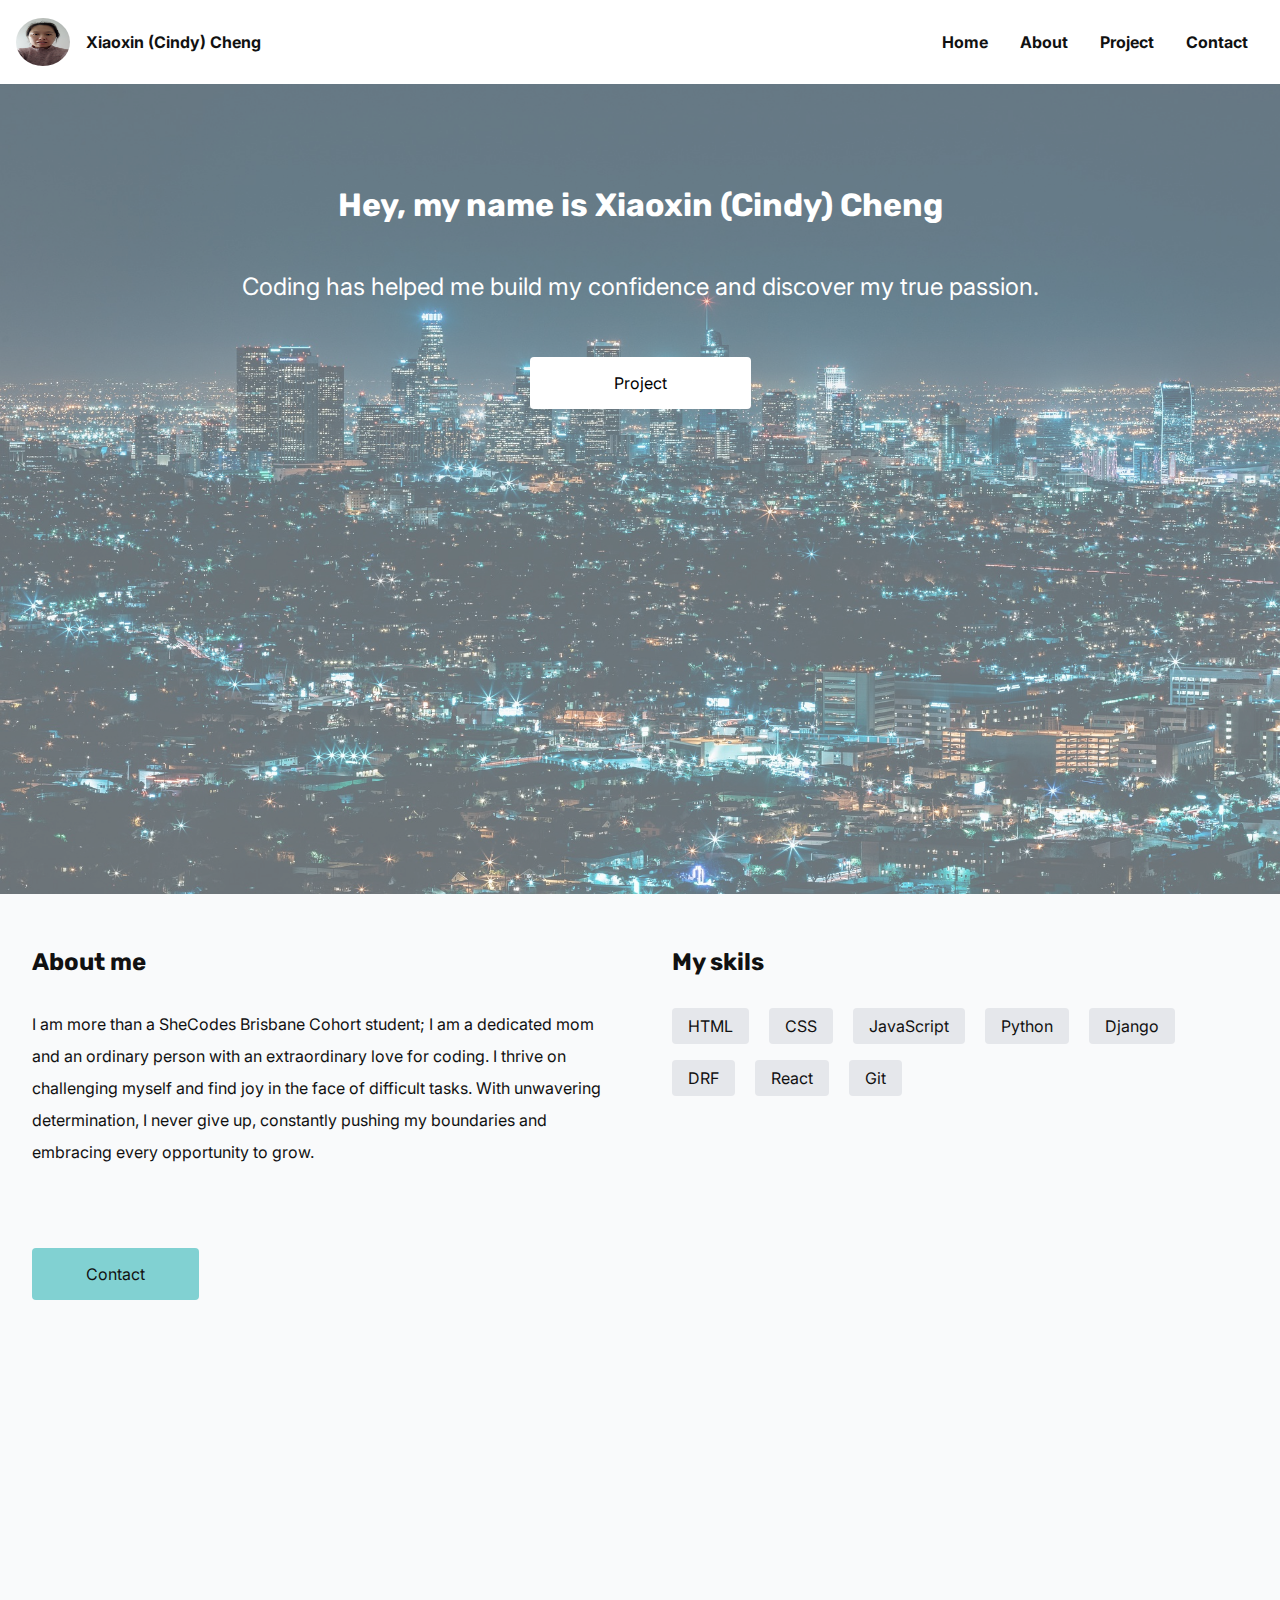
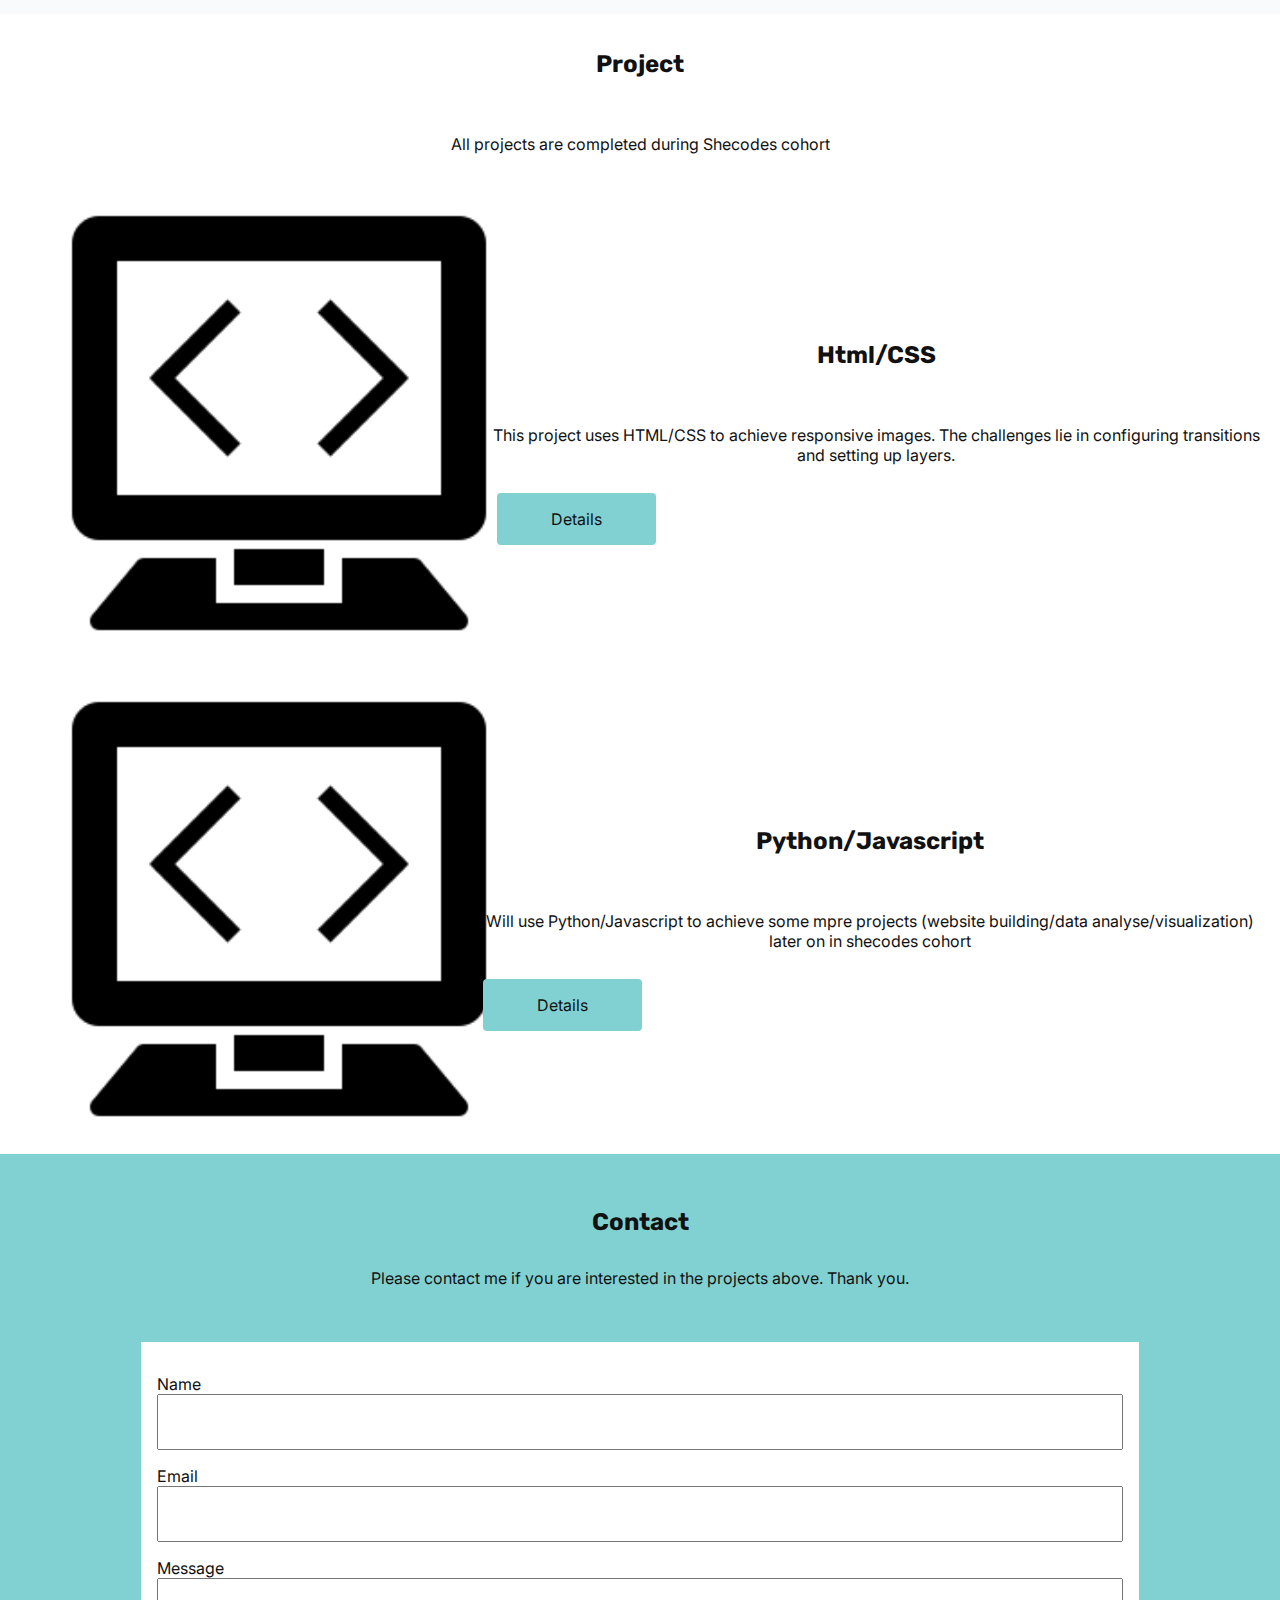
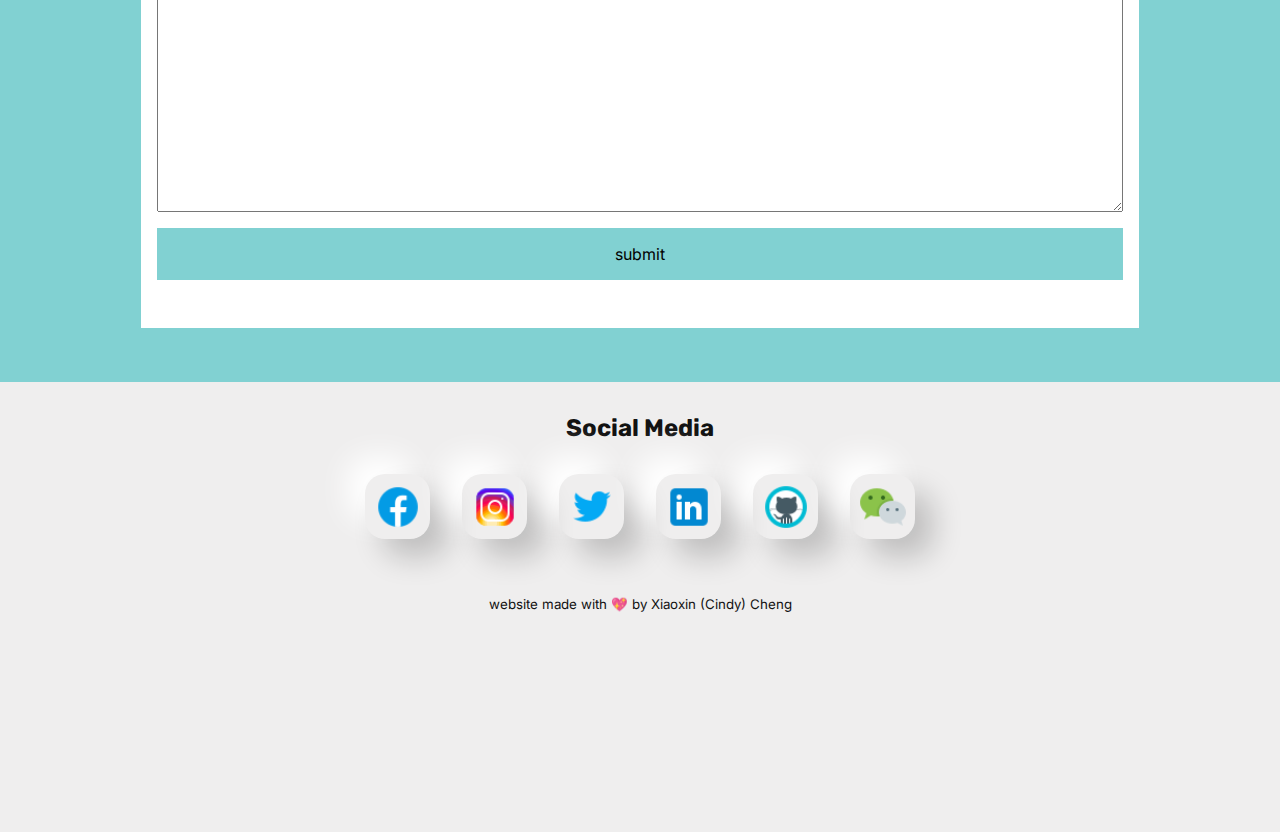
==== index.html @ 11579ec8 "update portifolio" ====
<!DOCTYPE html>
<html lang="en">
  <head>
    <meta charset="UTF-8" />
    <meta http-equiv="X-UA-Compatible" content="IE=edge" />
    <meta name="viewport" content="width=device-width, initial-scale=1.0" />
    <title>Cindy Cheng's Portfolio</title>
    <link rel="stylesheet" href="css/portfolio.css" />
  </head>
  <header>
    <div id="header_container">
      <div class="header_logocontainer">
        <img src="image/personal_photo.jpg" alt="" />
        <p>Xiaoxin (Cindy) Cheng</p>
      </div>
      <button class="hamburger_button">
        <svg
          xmlns="http://www.w3.org/2000/svg"
          viewBox="0 0 24 24"
          fill="currentColor"
          class="hamburger-icon"
        >
          <path
            fill-rule="evenodd"
            d="M3 6.75A.75.75 0 013.75 6h16.5a.75.75 0 010 1.5H3.75A.75.75 0 013 6.75zM3 12a.75.75 0 01.75-.75h16.5a.75.75 0 010 1.5H3.75A.75.75 0 013 12zm0 5.25a.75.75 0 01.75-.75h16.5a.75.75 0 010 1.5H3.75a.75.75 0 01-.75-.75z"
            clip-rule="evenodd"
          />
        </svg>
      </button>

      <div class="header_nav">
        <ul>
          <li>
            <a href="#header_container">Home</a>
          </li>
        </ul>
        <ul>
          <li>
            <a href="#homeabout">About</a>
          </li>
        </ul>
        <ul>
          <li>
            <a href="#project">Project</a>
          </li>
        </ul>
        <ul>
          <li>
            <a href="#contact">Contact</a>
          </li>
        </ul>
      </div>
    </div>
    <div class="mobileheader_nav display-none">
      <ul>
        <li>
          <a href="#header_container">Home</a>
        </li>
      </ul>
      <ul>
        <li>
          <a href="#homeabout">About</a>
        </li>
      </ul>
      <ul>
        <li>
          <a href="#project">Project</a>
        </li>
      </ul>
      <ul>
        <li>
          <a href="#contact">Contact</a>
        </li>
      </ul>
    </div>
  </header>
  <body>
    <section id="homehero">
      <img src="image/architecture-1868667_1920.jpg" alt="background image" />
      <div class="homehero_content">
        <h1>Hey, my name is Xiaoxin (Cindy) Cheng</h1>
        <p>
          Coding has helped me build my confidence and discover my true passion.
        </p>
        <a href="#project" class="homehero_btn">Project</a>
      </div>
    </section>
    <section id="homeabout">
      <div class="intro">
        <h2>About me</h2>
        <p>
          I am more than a SheCodes Brisbane Cohort student; I am a dedicated
          mom and an ordinary person with an extraordinary love for coding. I
          thrive on challenging myself and find joy in the face of difficult
          tasks. With unwavering determination, I never give up, constantly
          pushing my boundaries and embracing every opportunity to grow.
        </p>
        <a class="primary_btn" href="#contact">Contact</a>
      </div>
      <div class="skills">
        <h2>My skils</h2>

        <div>HTML</div>
        <div>CSS</div>
        <div>JavaScript</div>
        <div>Python</div>
        <div>Django</div>
        <div>DRF</div>
        <div>React</div>
        <div>Git</div>
      </div>
    </section>
    <section id="project">
      <h2>Project</h2>
      <p>All projects are completed during Shecodes cohort</p>
      <div class="project1">
        <div class="image">
          <img src="image/icons8-coding-250.png" href="#" />
        </div>
        <div>
          <h2>Html/CSS</h2>
          <p>
            This project uses HTML/CSS to achieve responsive images. The
            challenges lie in configuring transitions and setting up layers.
          </p>
          <a href="project1.html" class="primary_btn">Details</a>
        </div>
      </div>
      <div class="project2">
        <div class="image">
          <img src="image/icons8-coding-250.png" href="#" />
        </div>
        <div>
          <h2>Python/Javascript</h2>
          <p>
            Will use Python/Javascript to achieve some mpre projects (website
            building/data analyse/visualization) later on in shecodes cohort
          </p>
          <a href="" class="primary_btn">Details</a>
        </div>
      </div>
    </section>
    <section id="contact">
      <h2>Contact</h2>
      <p>
        Please contact me if you are interested in the projects above. Thank
        you.
      </p>
      <form action="https://formspree.io/f/mzbqwgpa" method="post">
        <label for="Name">Name</label>
        <input tyle="text" name="name" />
        <lable for="Email">Email</lable>
        <input tyle="email" name="email" />
        <lable for="Message">Message</lable>
        <textarea name="message" rows="10px"></textarea>
        <input type="submit" value="submit" />
      </form>
    </section>
  </body>
  <footer>
    <h2>Social Media</h2>
    <div class="media">
      <div class="media_icon">
        <img src="image/icons8-facebook-48.png" href="#" />
      </div>
      <div class="media_icon">
        <img src="image/icons8-instagram-48.png" href="#" />
      </div>
      <div class="media_icon">
        <img src="image/icons8-twitter-48.png" href="#" />
      </div>
      <div class="media_icon">
        <img src="image/icons8-linkedin-48.png" href="#" />
      </div>
      <div class="media_icon">
        <img src="image/icons8-github-48.png" href="#" />
      </div>
      <div class="media_icon">
        <img src="image/icons8-wechat-48.png" href="#" />
      </div>
    </div>
    <small>website made with 💖 by Xiaoxin (Cindy) Cheng</small>
  </footer>
  <script src="js/script.js"></script>
</html>
---- css/portfolio.css ----
/* Base HTML Styles */
@import url("https://fonts.googleapis.com/css2?family=Inter&family=Rubik:ital,wght@0,400;0,700;1,400&display=swap");

:root {
  --pink: #f38fb1;
  --yellow: #f4d040;
  --green: #57d68d;
  --blue: #5dade2;
  --black: #111111;
  --gray: #c3c3c3;
}

/* CSS Reset */

html {
  box-sizing: border-box;
  font-size: 16px;
  font-family: "Inter", sans-serif;
  color: var(--black);
  scroll-behavior: smooth;
}

*,
*:before,
*:after {
  box-sizing: inherit;
}

h1,
h2,
h3,
h4,
h5,
h6 {
  font-family: "Rubik", sans-serif;
}

body,
h1,
h2,
h3,
h4,
h5,
h6,
p,
ol,
ul {
  margin: 0;
  padding: 0;
}

ol,
ul {
  list-style: none;
}

img {
  max-width: 100%;
  height: auto;
}

input,
button,
textarea,
select {
  font: inherit;
}
/* general */
h2 {
  margin-bottom: 32px;
}
/* header*/
header button {
  all: unset;
}
.hamburger-icon {
  height: 50px;
}
.header_logocontainer img {
  height: 48px;
  width: 54px;
  border-radius: 50%;
}
.header_logocontainer p {
  font-weight: bolder;
}
.header_logocontainer {
  display: flex;
  align-items: center;
  gap: 16px;
}
.header_nav a {
  text-decoration: none;
  color: var(--black);
  display: block;
  text-align: right;
  padding: 16px 16px;
  font-weight: bolder;
}

.header_nav {
  display: none;
}
.mobileheader_nav a {
  text-decoration: none;
  color: black;
  display: block;
  padding: 16px;
  text-align: right;
}
.display-none {
  display: none;
}
@media (min-width: 768px) {
  .mobileheader_nav {
    display: none;
  }
  .hamburger-icon {
    display: none;
  }
  .header_nav {
    display: flex;
  }
}
#header_container {
  display: flex;
  justify-content: space-between;
  padding: 16px 16px;
}
/* Home Section One */

#homehero {
  position: relative;
  width: 100%;
  height: 90vh;
}

#homehero img {
  opacity: 0.6;
  width: 100%;
  height: inherit;
  margin-bottom: 32px;
}

.homehero_content {
  position: absolute;
  top: 16px;
  opacity: 2;
  text-align: center;
  left: 16px;
  right: 16px;
  color: white;
}
@media (min-width: 768px) {
  .homehero_content {
    position: absolute;
    top: 54px;
    opacity: 2;
    text-align: center;
    left: 32px;
    right: 32px;
    color: white;
  }
}
#homehero h1 {
  font-size: 1.2rem;
  padding: 48px 8px;
}
#homehero p {
  font-size: 1rem;
  margin-bottom: 56px;
  margin-left: 8px;
  margin-right: 8px;
}

.homehero_btn {
  color: black;
  text-decoration: none;
  border-radius: 4px;
  background-color: white;
  padding: 16px 54px;
  font-size: 1rem;
  display: inline-block;
  transition: all 0.3s ease-in-out;
}
.homehero_btn:hover {
  outline: 1px solid black;
  box-shadow: 18px 18px 30px rgba(0, 0, 0, 0.5),
    -18px -18px 30px rgba(255, 255, 255, 0.7);
  background-color: rgba(255, 255, 255, 0.7);
  transform: translatey(-10px);
}
@media (min-width: 768px) {
  #homehero h1 {
    font-size: 2rem;
    padding: 48px 8px;
  }
  #homehero p {
    font-size: 1.5rem;
    margin-bottom: 56px;
    margin-left: 8px;
    margin-right: 8px;
  }
  .homehero_btn {
    font-size: 1rem;
    padding: 16px 84px;
  }
}
/* body second section */

#homeabout {
  /* display: flex; */
  height: 150vh;
  background-color: #f9fafb;
}

#homeabout .intro,
.skills {
  /* width: 50%; */
  padding: 32px 32px;
}
@media (min-width: 768px) {
  #homeabout {
    display: flex;
    height: 80vh;
    background-color: #f9fafb;
  }
  #homeabout .intro,
  .skills {
    width: 50%;
    padding: 54px 32px;
  }
}
#homeabout h2 {
  margin-bottom: 32px;
}
#homeabout p {
  line-height: 32px;
}
.primary_btn {
  text-decoration: none;
  color: var(--black);
  background-color: #81d1d2;
  /* 	rgb(129, 209, 210) */
  display: inline-block;
  padding: 16px 54px;
  font-size: 1rem;
  border-radius: 4px;
  transition: all 1s ease;
}
.primary_btn:hover {
  outline: 1px solid black;
  box-shadow: 18px 18px 30px rgba(0, 0, 0, 0.5),
    -18px -18px 30px rgba(255, 255, 255, 0.7);
  transform: translatey(-10px);
}
#homeabout .primary_btn {
  margin-top: 80px;
}

#homeabout .skills div {
  display: inline-block;
  border-color: none;
  border-radius: 4px;
  padding: 8px 16px;
  margin-bottom: 16px;
  margin-right: 16px;
  background-color: #e5e7eb;
}
/* body third section Project */
.project1 {
  display: flex;
  justify-content: space-around;
  align-items: center;
}
.project2 {
  display: flex;
  justify-content: space-around;
  align-items: center;
}
@media (min-width: 768px) {
  .project1 img,
  .project2 img {
    height: 50vh;
    margin: 16px 54px;
  }
}
/* .projectone img {
  display: none;
} */

#project h2,
#project p {
  text-align: center;
  padding: 12px;
}
#project h2 {
  margin-top: 24px;
}
#project p {
  margin-bottom: 16px;
}

#project .primary_btn {
  margin-left: 24px;
}
/* body forth section Contact */
label,
input,
textarea {
  display: block;
  width: 100%;
}
input,
textarea {
  margin-bottom: 16px;
  padding: 16px;
}

#contact h2,
#contact p {
  text-align: center;
}
#contact p {
  margin-bottom: 54px;
}
#contact input[type="submit"] {
  background-color: #81d1d2;
  border: 0;
  margin-top: 8px;
  cursor: pointer;
}

#contact form {
  padding: 32px 16px;
  background-color: white;
  max-width: 80%;
  margin: 0 auto;
}
#contact {
  padding: 54px 16px;
  background-color: #81d1d2;
}
/* footer */
footer {
  padding-top: 32px;
  background-color: #efeeee;
  text-align: center;
  height: 50vh;
  width: 100%;
}

footer img {
  width: 50px;
  transition: all 0.2s ease-out;
}
footer .media_icon {
  height: 65px;
  width: 65px;
  display: flex;
  justify-content: center;
  align-items: center;
  border-radius: 20px;
  box-shadow: 18px 18px 30px rgba(0, 0, 0, 0.2),
    -18px -18px 30px rgba(255, 255, 255, 1);
  transition: all 0.2s ease-out;
}
footer .media {
  display: flex;
  justify-content: center;
  gap: 32px;
  margin-bottom: 54px;
}

footer .media_icon:hover {
  cursor: pointer;
  box-shadow: 0 0 0 rgba(0, 0, 0, 0.2), 0 0 0 rgba(255, 255, 255, 0.8),
    inset 18px 18px 30px rgba(0, 0, 0, 0.1),
    inset -18px -18px 30px rgba(255, 255, 255, 1);
}

footer img:hover {
  width: 48px;
}
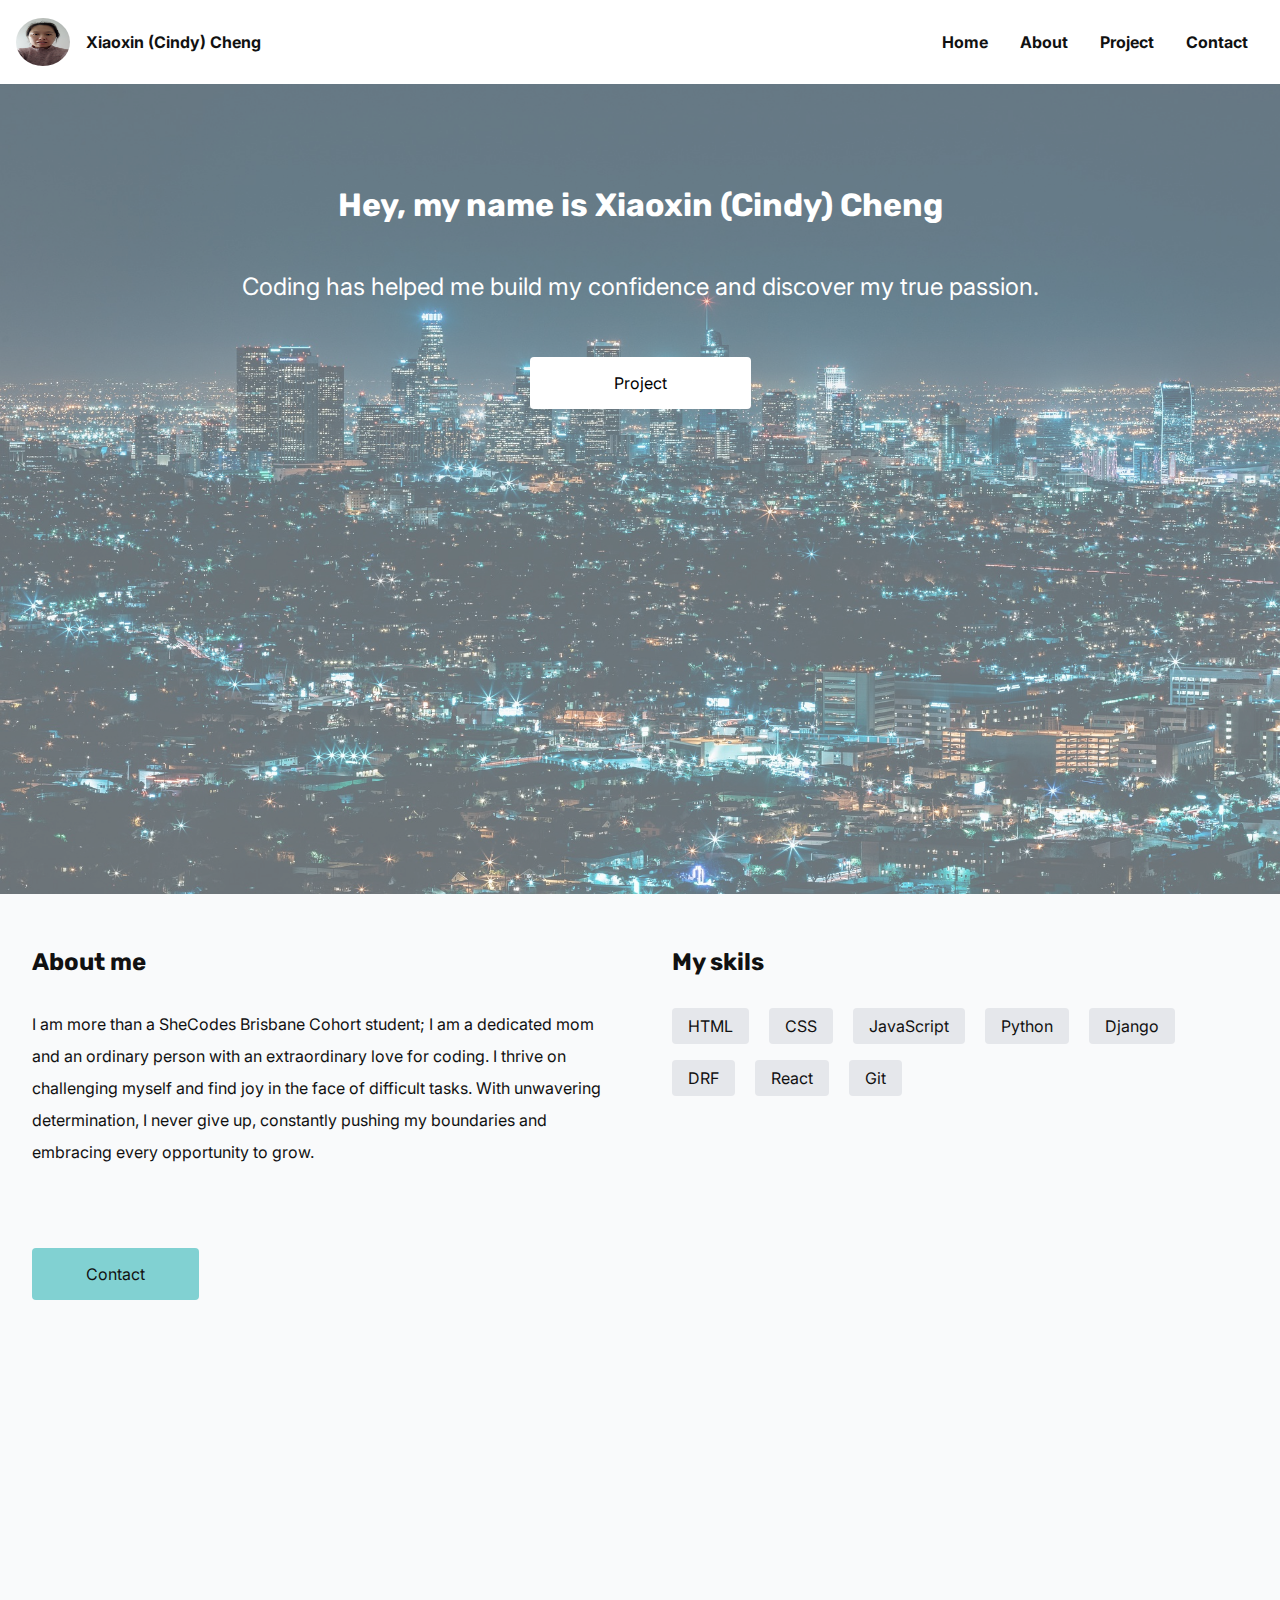
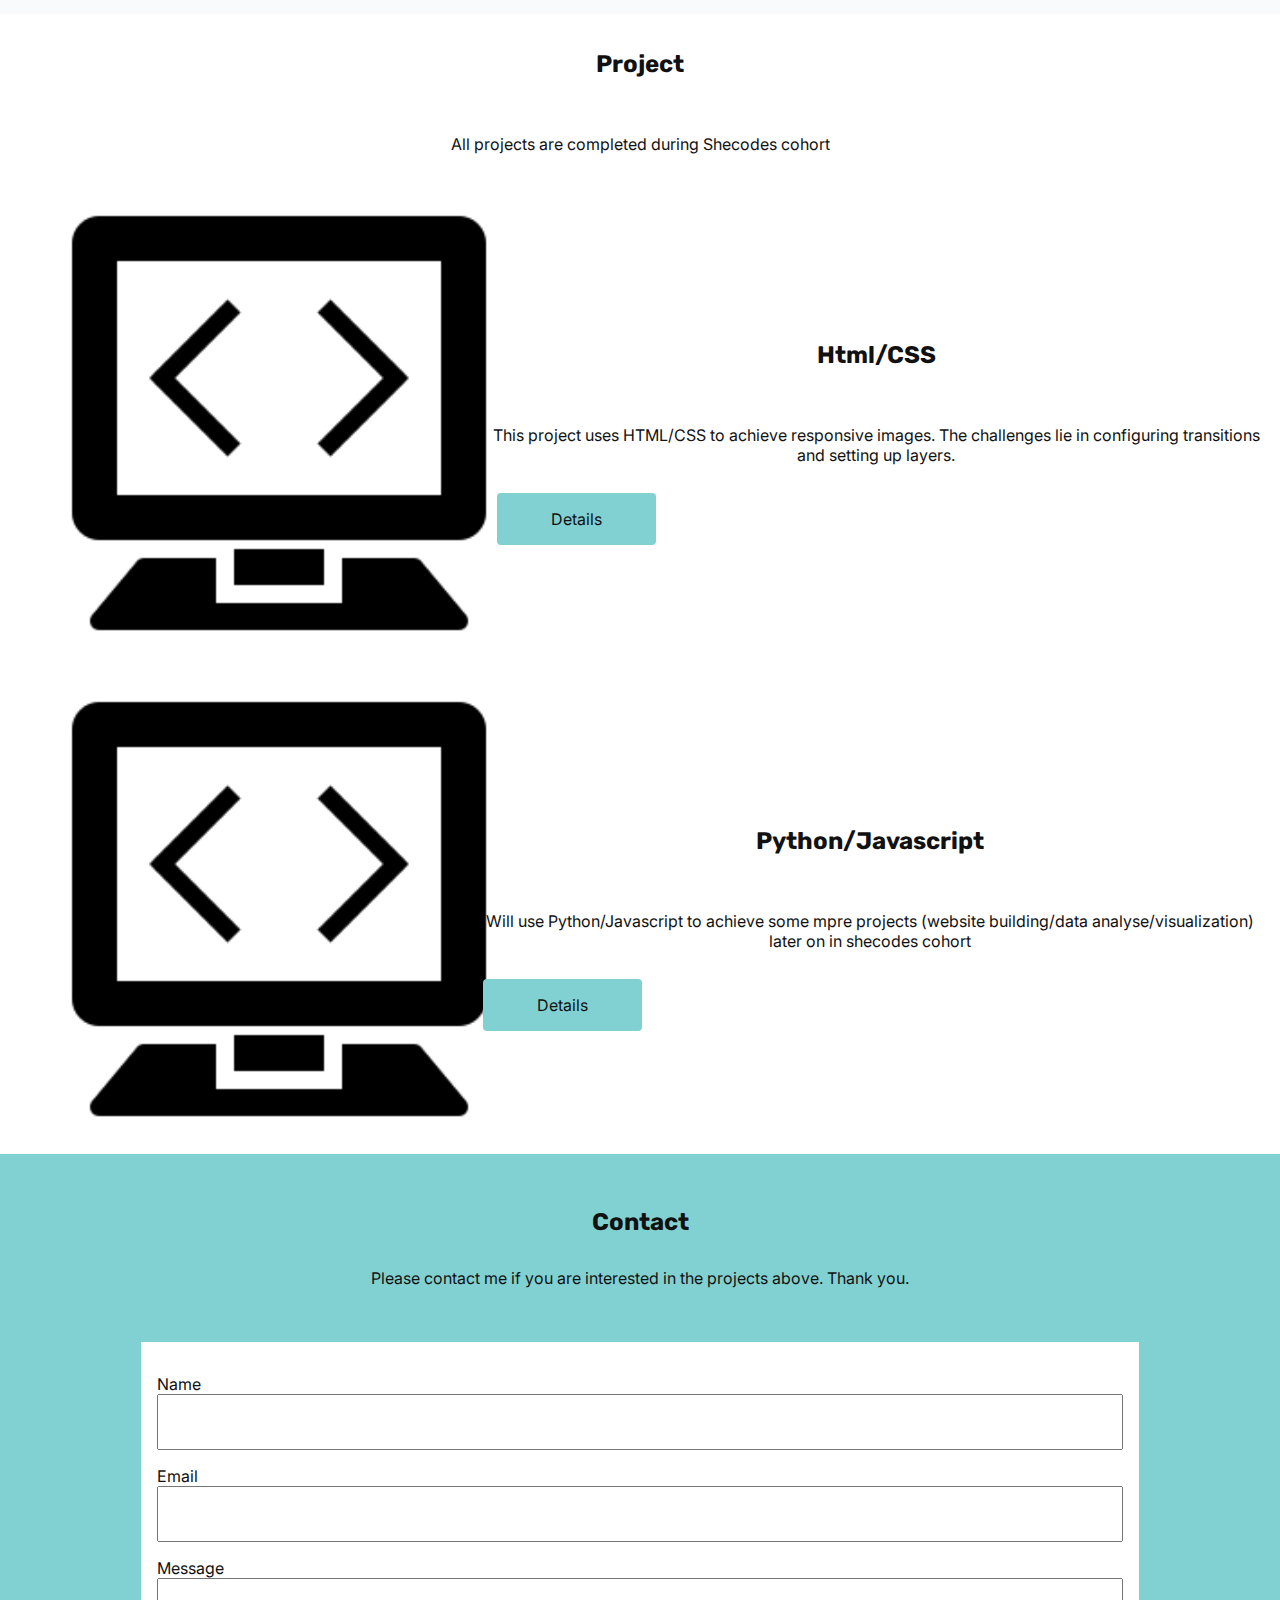
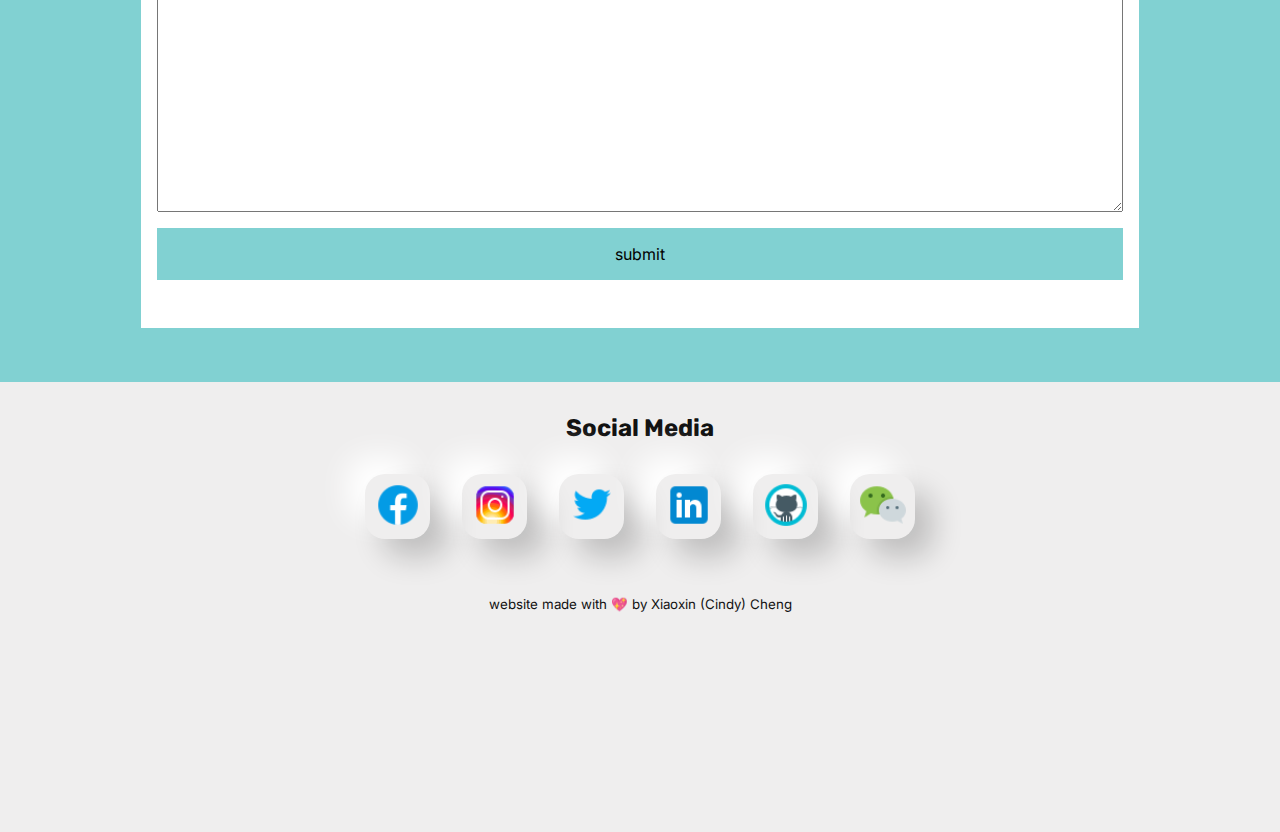
==== commit 243c296e: "add content to readme" ====
--- a/index.html
+++ b/index.html
@@ -161,22 +161,34 @@
     <h2>Social Media</h2>
     <div class="media">
       <div class="media_icon">
-        <img src="image/icons8-facebook-48.png" href="#" />
+        <a href="https://github.com/cindycheng061/portfolio">
+          <img src="image/icons8-facebook-48.png" alt="iconfb" />
+        </a>
       </div>
       <div class="media_icon">
-        <img src="image/icons8-instagram-48.png" href="#" />
+        <a href="https://github.com/cindycheng061/portfolio">
+          <img src="image/icons8-instagram-48.png" alt="iconins" />
+        </a>
       </div>
       <div class="media_icon">
-        <img src="image/icons8-twitter-48.png" href="#" />
+        <a href="https://github.com/cindycheng061/portfolio">
+          <img src="image/icons8-twitter-48.png" alt="icontwitter" />
+        </a>
       </div>
       <div class="media_icon">
-        <img src="image/icons8-linkedin-48.png" href="#" />
+        <a href="https://github.com/cindycheng061/portfolio">
+          <img src="image/icons8-linkedin-48.png" alt="iconlinkein" />
+        </a>
       </div>
       <div class="media_icon">
-        <img src="image/icons8-github-48.png" href="#" />
+        <a href="https://github.com/cindycheng061/portfolio">
+          <img src="image/icons8-github-48.png" />
+        </a>
       </div>
       <div class="media_icon">
-        <img src="image/icons8-wechat-48.png" href="#" />
+        <a href="https://github.com/cindycheng061/portfolio">
+          <img src="image/icons8-wechat-48.png" alt="iconwechat" />
+        </a>
       </div>
     </div>
     <small>website made with 💖 by Xiaoxin (Cindy) Cheng</small>
